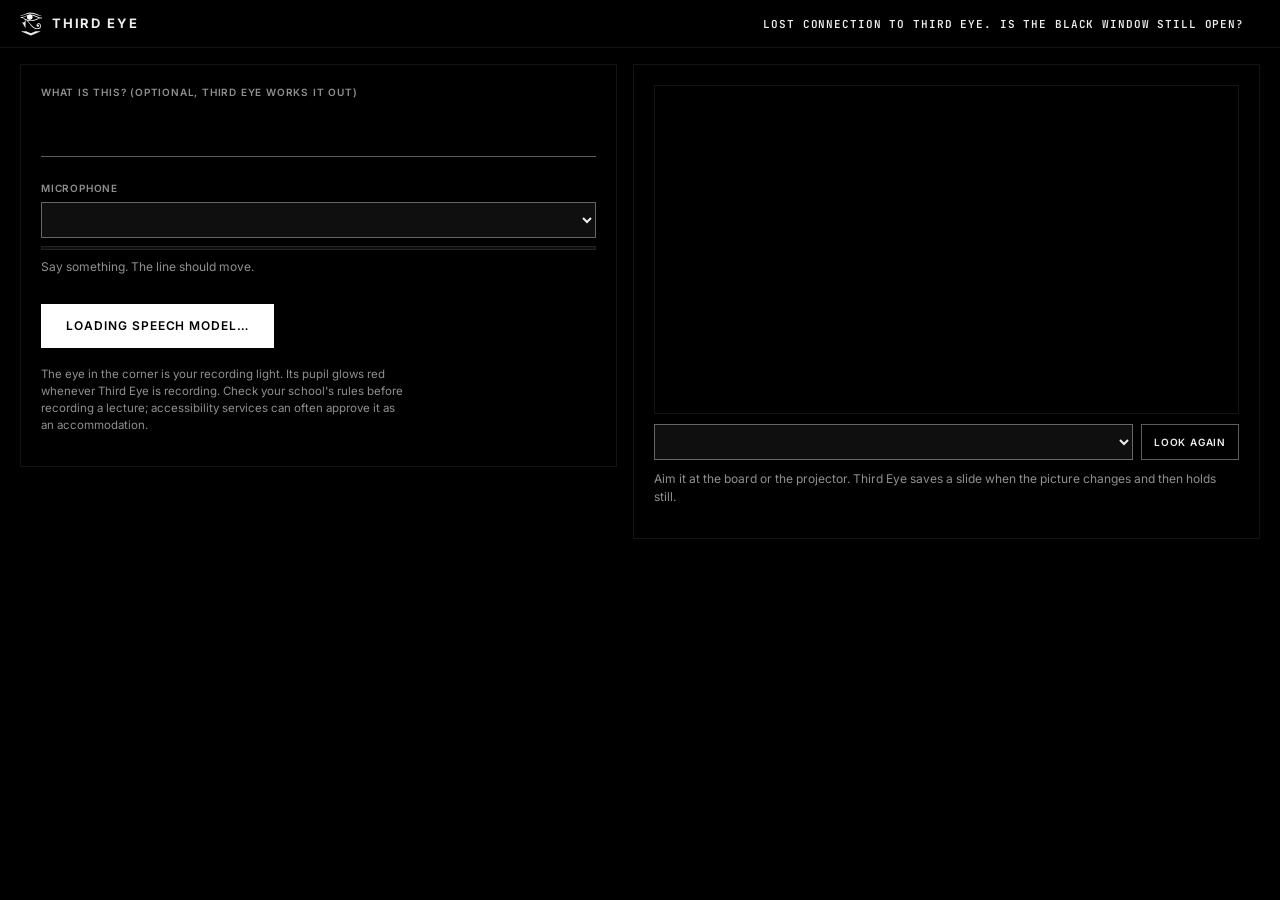
==== app/third_eye/web/dashboard.html @ e24f6d2a "Turn Third Eye into an always-on assistant Both apps now start listening on their own, work out the " ====
<!doctype html>
<html lang="en">
<head>
<meta charset="utf-8">
<meta name="viewport" content="width=device-width, initial-scale=1">
<title>Third Eye</title>
<link rel="icon" href="data:image/svg+xml,%3Csvg%20xmlns%3D%22http%3A//www.w3.org/2000/svg%22%20viewBox%3D%2280%2020%20478%20504%22%3E%3Cpath%20fill%3D%22%23ece5da%22%20fill-rule%3D%22evenodd%22%20d%3D%22M109%20430.8%20L109%20432.8%20L314.5%20519.2%20L317.5%20519.2%20L522.2%20433.0%20L522.2%20431.0%20L420.2%20431.0%20L317.2%20474.2%20L314.8%20474.2%20L212.2%20431.0Z%20M91%20123.0%20L90.8%20125.8%20L92.2%20135.8%20L93.2%20136.2%20L107.8%20137.2%20L117.5%20139.2%20L133.2%20144.0%20L154.2%20152.2%20L166.5%20158.8%20L174.8%20165.2%20L180%20172.2%20L183.2%20178.2%20L186%20185.5%20L187.2%20192.0%20L187.2%20203.5%20L185.8%20210.5%20L182.8%20217.8%20L179%20223.2%20L174.5%20228.2%20L169.5%20232.0%20L164.5%20234.5%20L153.8%20237.8%20L138.8%20237.8%20L123.2%20233.8%20L121.2%20233.8%20L121.2%20236.0%20L137.5%20257.5%20L157.2%20288.8%20L173.5%20317.2%20L188.8%20347.8%20L195.8%20363.8%20L198%20363.5%20L200.8%20297.5%20L201.2%20236.0%20L200%20184.5%20L201.5%20183.0%20L204%20183.8%20L208.2%20186.8%20L228%20203.0%20L247.5%20222.0%20L267.2%20244.2%20L287%20268.8%20L303%20290.0%20L305.5%20292.5%20L311.5%20301.2%20L330%20322.8%20L350.5%20342.2%20L366.5%20354.2%20L378.2%20361.5%20L402%20372.8%20L423.8%20379.5%20L447%20382.8%20L458.5%20383.2%20L475.5%20382.8%20L490.8%20380.2%20L497.8%20377.8%20L504.5%20374.2%20L508.2%20371.8%20L518.5%20362.2%20L525%20352.8%20L529.8%20341.5%20L534%20325.8%20L534.2%20312.8%20L533%20299.2%20L529.2%20286.2%20L525.8%20278.0%20L523.2%20274.5%20L517.2%20268.2%20L509.2%20262.2%20L499.8%20258.0%20L489%20256.2%20L478%20256.5%20L471.8%20257.8%20L466.8%20259.8%20L461.5%20262.5%20L456%20266.5%20L446.5%20276.8%20L441.2%20286.8%20L439%20296.2%20L439%20302.0%20L441%20310.2%20L443.2%20315.0%20L448%20321.5%20L454%20327.0%20L462%20331.8%20L468.8%20333.5%20L475.5%20333.0%20L480%20331.2%20L485.5%20327.2%20L488%20324.5%20L490.5%20320.2%20L493.2%20309.8%20L493.2%20303.5%20L491.8%20297.8%20L490.2%20294.5%20L488.5%20292.5%20L485%20290.0%20L479.2%20287.8%20L470.5%20287.2%20L459.2%20289.5%20L458.2%20288.5%20L458.5%20287.0%20L460.2%20284.5%20L465.8%20279.2%20L473%20275.0%20L477.5%20273.5%20L481%20273.0%20L490.2%20273.5%20L499%20277.2%20L502.5%20279.8%20L507.5%20284.8%20L511.8%20291.5%20L515.5%20303.0%20L516.5%20312.0%20L516.2%20320.8%20L514.8%20329.5%20L510.2%20339.8%20L506.8%20344.8%20L499.8%20351.8%20L490.8%20358.2%20L484%20361.5%20L475.8%20364.2%20L462.2%20366.2%20L451%20366.5%20L431.2%20363.2%20L418%20359.2%20L409%20355.8%20L389.2%20346.2%20L381.8%20341.8%20L362.8%20328.0%20L342.5%20309.0%20L325.5%20290.2%20L316.8%20279.5%20L308.2%20270.8%20L298%20258.2%20L294%20254.5%20L285.2%20243.8%20L244.5%20198.0%20L244%20196.2%20L245%20195.2%20L246.2%20195.2%20L261.8%20200.2%20L279.2%20203.8%20L306.2%20207.0%20L339.8%20206.8%20L358.8%20204.8%20L385.5%20200.5%20L403.5%20196.0%20L418%20191.5%20L447.8%20180.5%20L482.5%20163.5%20L502%20152.0%20L512.5%20148.5%20L520.2%20148.0%20L524.2%20148.2%20L529%20149.5%20L538.2%20154.0%20L543%20157.2%20L549.5%20163.0%20L551.5%20163.0%20L552.2%20133.0%20L551.5%20132.0%20L538%20131.0%20L509.2%20126.0%20L496%20122.8%20L457.8%20110.5%20L403.8%2088.5%20L376%2078.5%20L354.2%2072.8%20L338.5%2069.8%20L316%2067.8%20L293%2068.2%20L282%2069.5%20L265.2%2072.8%20L235.2%2081.5%20L171.2%20107.2%20L155.8%20112.8%20L148.2%20114.2%20L134.2%20118.2%20L112.8%20121.8%20L91.5%20122.5Z%20M491.5%20141.0%20L490%20142.8%20L482.2%20146.2%20L432.8%20166.0%20L427.2%20167.2%20L415.8%20171.5%20L396.8%20177.2%20L380.5%20181.5%20L362.8%20185.0%20L333.5%20188.2%20L304.8%20188.5%20L287.5%20187.0%20L269%20184.5%20L253%20180.8%20L232%20174.2%20L210.2%20166.2%20L182.8%20153.2%20L156.8%20139.2%20L146.5%20133.0%20L145.5%20131.8%20L145.5%20130.8%20L146.5%20129.8%20L153.2%20128.0%20L172.5%20121.2%20L232%2098.0%20L241.8%2094.8%20L243.5%2094.8%20L244.5%2095.5%20L244.5%2097.0%20L241%20102.2%20L237.8%20108.8%20L235.8%20115.2%20L235.2%20128.8%20L238.2%20140.5%20L240.8%20145.5%20L245.8%20152.2%20L252.8%20159.5%20L258%20163.2%20L269%20168.5%20L274%20170.2%20L288%20172.8%20L297%20172.8%20L307%20171.2%20L316.8%20168.2%20L323.5%20165.2%20L333%20158.8%20L337.8%20154.2%20L341.8%20149.2%20L347%20139.0%20L348.8%20133.2%20L349.8%20126.8%20L349%20115.2%20L346%20106.5%20L342.5%2099.8%20L340.2%2096.5%20L334.5%2090.5%20L334.5%2089.2%20L335.2%2088.5%20L337.5%2088.5%20L360.8%2093.5%20L379%2099.2%20L456%20129.0%20L490.2%20139.2Z%20M84.2%2084.5%20L88.2%2086.8%20L95.8%2089.2%20L102%2090.2%20L114.5%2090.5%20L127.2%2089.2%20L155.2%2082.0%20L182.5%2073.2%20L196%2068.0%20L221.8%2059.2%20L237.5%2055.0%20L264.8%2049.5%20L284.8%2047.2%20L294.8%2046.8%20L324.8%2047.2%20L343.2%2049.2%20L364%2052.8%20L392.2%2059.2%20L432.5%2073.5%20L460.2%2081.2%20L476%2084.8%20L490.2%2087.0%20L511.5%2087.8%20L521%2086.8%20L526%2085.8%20L536.5%2082.0%20L542%2079.0%20L542%2077.0%20L531.8%2077.5%20L514.8%2077.2%20L503.5%2076.0%20L492.2%2073.8%20L473.2%2068.0%20L433.5%2050.8%20L416.2%2044.2%20L393%2037.2%20L371.8%2032.0%20L346%2027.2%20L325.2%2025.0%20L295.8%2024.5%20L283%2025.0%20L264.8%2027.2%20L244.5%2031.8%20L233.2%2035.2%20L214.8%2042.5%20L176%2059.5%20L135.5%2074.0%20L124.5%2077.0%20L107.2%2080.2%20L84.2%2082.5Z%22/%3E%3Ccircle%20cx%3D%22292.0%22%20cy%3D%22120.9%22%20r%3D%2257.7%22%20fill%3D%22%23a58bff%22/%3E%3C/svg%3E">
<link rel="preconnect" href="https://fonts.googleapis.com">
<link rel="preconnect" href="https://fonts.gstatic.com" crossorigin>
<link href="https://fonts.googleapis.com/css2?family=Inter:wght@400;500;600;700&family=JetBrains+Mono:wght@400;500;600&display=swap" rel="stylesheet">
<style>
  /* Conquer style: pure-black ground, hairlines, sharp corners, caps labels, mono numbers, purple accent, one white primary action */
  :root{
    --bg:#000;--surface:#000;--surface-2:#050505;--surface-3:#0f0f0f;
    --hairline:rgba(255,255,255,.08);--rule:rgba(255,255,255,.08);--line-strong:rgba(255,255,255,.15);--border-ctl:rgba(255,255,255,.36);
    --text-hi:#fff;--text:rgba(255,255,255,.93);--text-2:rgba(255,255,255,.72);--muted:rgba(255,255,255,.56);--faint:rgba(255,255,255,.38);
    --accent:#a48ae4;--accent-fill:rgba(164,138,228,.18);--focus:#8b6fd6;
    --rec:#ff3355;--ask:#fdb42f;--warn:#ffc9a0;--danger:#ff3355;
    --ui:Inter,"Segoe UI",system-ui,sans-serif;--read:var(--ui);
    --mono:"JetBrains Mono",Consolas,"Courier New",monospace;
    --ink:var(--bg);--ink-2:var(--surface-3);--paper:var(--text);--pencil:var(--muted);
    --violet:var(--accent);--violet-deep:#fff;--marigold:var(--ask);--tomato:var(--danger);
  }
  *{box-sizing:border-box}
  html,body{margin:0;min-height:100%;background:var(--bg);color:var(--text);font:13px/1.5 var(--ui);-webkit-font-smoothing:antialiased}
  button,input,select{font:inherit;color:inherit}
  ::selection{background:var(--accent-fill)}
  :focus-visible{outline:2px solid var(--focus);outline-offset:2px}
  .hidden{display:none!important}
  a{color:var(--accent)}
  .fieldname,.handout h3,.nb-head h2,.ask-class,.saved-note,.state,.ai-note,.cam .onair,.btn{text-transform:uppercase;letter-spacing:.08em}

  header{display:flex;align-items:center;gap:16px;padding:0 20px;height:48px;background:var(--surface);border-bottom:1px solid var(--hairline)}
  .brand{display:flex;align-items:center;gap:10px;font-weight:700;font-size:13px;letter-spacing:.14em;text-transform:uppercase}
  .eye{width:22px;height:24px;flex:none}
  .eye .mark,.eye .pupil{fill:var(--text)}
  .eye.rec .pupil{fill:var(--rec)} .eye.ask .pupil{fill:var(--ask)} .eye.paused .pupil{fill:var(--faint)}
  .classname{color:var(--muted);font-weight:400;font-size:12px;border-left:1px solid var(--line-strong);padding-left:10px;text-transform:none;letter-spacing:0}
  .ctx{display:flex;align-items:center;gap:6px;font:500 10px var(--mono);color:var(--muted);border:1px solid var(--line-strong);padding:2px 8px;text-transform:none;letter-spacing:0}
  .ctx b{color:var(--accent);font-weight:600;text-transform:uppercase;letter-spacing:.08em}
  .think{width:6px;height:6px;background:var(--accent);animation:blink 1s steps(2) infinite}
  @keyframes blink{50%{opacity:.2}}
  .spacer{flex:1}
  .state{font:500 11px var(--mono);color:var(--muted);font-variant-numeric:tabular-nums}
  .state b{color:var(--text);font-weight:600}
  .state.rec b{color:var(--rec)} .state.ask b{color:var(--ask)}
  .ai-note{font-size:10px;color:var(--muted)}

  main{padding:16px 20px 32px;max-width:1500px;margin:0 auto}

  .btn{border:1px solid var(--border-ctl);border-radius:0;padding:9px 16px;font-weight:600;font-size:11px;cursor:pointer;
    background:transparent;color:var(--text);transition:background .12s,border-color .12s}
  .btn:hover{background:rgba(255,255,255,.06);border-color:#fff}
  .btn:active{background:rgba(255,255,255,.1)}
  .btn:disabled{opacity:.4;cursor:not-allowed;background:transparent;border-color:var(--border-ctl)}
  .btn.violet{background:#fff;color:#000;border-color:#fff}
  .btn.violet:hover{background:#e4e4e7;border-color:#e4e4e7}
  .btn.marigold{border-color:var(--ask);color:var(--ask)} .btn.marigold:hover{background:rgba(253,180,47,.12)}
  .btn.tomato{border-color:var(--danger);color:var(--danger)} .btn.tomato:hover{background:rgba(255,51,85,.14)}
  .btn.small{padding:6px 12px;font-size:10px}
  select,input[type=text]{background:var(--surface-3);border:1px solid var(--border-ctl);border-radius:0;padding:8px 10px;width:100%;outline:none}
  select:focus,input[type=text]:focus{border-color:var(--accent)}
  select option{background:var(--surface-3)}
  .fieldname{display:block;font-size:10px;font-weight:600;color:var(--muted);margin:0 0 6px}
  .meter{height:4px;background:var(--surface-3);border:1px solid var(--hairline)}
  .meter>div{height:100%;width:0;background:linear-gradient(90deg,#3b1f6e,#7b4bc0,#a48ae4,#e2d6ff);transition:width .1s linear}
  .note{font-size:12px;color:var(--muted)}
  .warn{font-size:12px;color:var(--warn)}

  .cam{position:relative;background:#000;border:1px solid var(--hairline);overflow:hidden;aspect-ratio:16/9}
  .cam img{width:100%;height:100%;object-fit:cover;display:block}
  .cam .placeholder{position:absolute;inset:0;display:grid;place-items:center;text-align:center;color:var(--muted);padding:24px;font-size:12px}
  .cam .onair{position:absolute;left:8px;top:8px;display:flex;align-items:center;gap:6px;font:600 10px var(--mono);color:#fff;background:rgba(0,0,0,.7);padding:3px 8px;border:1px solid var(--hairline)}
  .cam .onair i{width:8px;height:8px;background:var(--rec)}
  .cam .onair.paused i{background:var(--faint)} .cam .onair.ask i{background:var(--ask)}

  #setup{display:grid;grid-template-columns:minmax(0,1fr) minmax(0,1.05fr);gap:16px;align-items:start}
  #setup>div{background:var(--surface);border:1px solid var(--hairline);padding:20px}
  .ask-class{font-size:10px;font-weight:600;color:var(--muted);margin:0 0 8px}
  #courseInput{font:600 28px/1.2 var(--ui);letter-spacing:-.02em;background:none;border:0;border-bottom:1px solid var(--border-ctl);padding:4px 0 10px}
  #courseInput:focus{border-bottom-color:var(--accent)}
  .setup-block{margin-top:24px}
  .mic-row{display:grid;grid-template-columns:1fr;gap:8px}
  #startBtn{margin-top:28px;padding:12px 24px;font-size:12px}
  .fine{margin-top:18px;max-width:52ch;font-size:11.5px;color:var(--muted)}
  .cam-controls{display:flex;gap:8px;margin-top:10px}
  .cam-controls select{flex:1}

  #live{display:grid;grid-template-columns:360px minmax(0,1fr);gap:16px;align-items:start}
  .rail{position:sticky;top:16px;background:var(--surface);border:1px solid var(--hairline);padding:12px}
  .cam-caption{display:flex;justify-content:space-between;margin-top:8px;font:11px var(--mono);color:var(--muted)}
  .cam-caption select{width:auto;padding:2px 6px;font-size:11px;background:none;border-color:transparent;color:var(--muted);text-align:right}
  .mic-line{display:flex;align-items:center;gap:10px;margin-top:16px;font:600 10px var(--ui);text-transform:uppercase;letter-spacing:.08em;color:var(--muted)}
  .mic-line .meter{flex:1}
  .actions{display:grid;grid-template-columns:1fr 1fr;gap:8px;margin-top:16px}
  #askBtn{grid-column:1/-1;padding:12px}
  .statusline{margin-top:12px;font:11px var(--mono);color:var(--ask);min-height:18px}
  .tasks{margin-top:12px;border-top:1px solid var(--hairline);padding-top:12px}
  .tasks .todo{font-size:12.5px;margin-bottom:8px}
  .tasks .todo small{display:inline;margin-left:6px}
  .tasks .kind{font:600 9px var(--mono);text-transform:uppercase;letter-spacing:.08em;color:var(--accent);border:1px solid var(--accent-fill);padding:0 4px;margin-left:6px}

  .notebook{display:flex;flex-direction:column;height:calc(100vh - 100px);min-height:460px;background:var(--surface);border:1px solid var(--hairline)}
  .nb-head{display:flex;gap:16px;padding:0 14px;height:36px;align-items:center;background:var(--surface-2);border-bottom:1px solid var(--hairline)}
  .nb-head h2{margin:0;font-weight:600;font-size:11px;color:var(--text)}
  #countNote{font:11px var(--mono);color:var(--muted);margin-left:auto}
  #feed{flex:1;overflow:auto;padding:8px 14px 16px;scrollbar-width:thin;scrollbar-color:rgba(255,255,255,.12) transparent}
  .entry{display:grid;grid-template-columns:56px minmax(0,78ch);gap:14px;padding:5px 0;border-bottom:1px solid var(--rule)}
  .when{font:11px var(--mono);color:var(--muted);text-align:right;padding-top:3px;font-variant-numeric:tabular-nums}
  .said{font-size:14px;line-height:1.6;color:var(--text)}
  .slide-entry{margin:6px 0}
  .slide-entry figure{margin:0;display:flex;gap:14px;align-items:flex-start;border-left:2px solid var(--accent);padding-left:12px}
  .slide-entry img{width:200px;border:1px solid var(--hairline);cursor:zoom-in;flex:none}
  .slide-entry figcaption{font-size:12px;color:var(--text-2);white-space:pre-wrap}
  .qa-entry{margin:6px 0}
  .qa-block{border-left:2px solid var(--ask);padding-left:12px}
  .qa-block .q{font-size:12px;color:var(--muted)}
  .qa-block .a{font-size:14px;line-height:1.55;margin-top:4px}
  .qa-block.insight{border-left-color:var(--accent)}
  .qa-block.insight .q b{color:var(--accent);font-weight:600}
  .task-line{font-size:13px;color:var(--accent);padding-top:2px}
  .task-line small{font:11px var(--mono);color:var(--muted);margin-left:10px}
  .ctx-entry .when{visibility:hidden}
  .ctx-line{display:flex;align-items:center;gap:10px;font:500 10px var(--mono);color:var(--muted);text-transform:uppercase;letter-spacing:.08em}
  .ctx-line::after{content:"";flex:1;border-top:1px solid var(--line-strong)}
  .ctx-line span{text-transform:none;letter-spacing:0}
  .restart{display:flex;align-items:center;gap:10px;margin:10px 0 0;font:11px var(--mono);color:var(--muted)}
  .empty{color:var(--muted);font-size:13px;margin:24px 0 0 70px;max-width:44ch}
  .askline{display:flex;gap:8px;align-items:center;padding:10px 14px;border-top:1px solid var(--hairline);background:var(--surface-2)}

  #finishing{min-height:55vh;display:grid;place-items:center;text-align:center}
  #finishing h2{font-weight:600;font-size:14px;text-transform:uppercase;letter-spacing:.1em;margin:16px 0 6px}
  .bigeye{width:64px;height:68px}
  .bigeye .pupil{fill:var(--accent)}

  #done{max-width:1200px}
  .handout-top{display:flex;gap:20px;align-items:flex-start;padding:16px 20px;background:var(--surface);border:1px solid var(--hairline)}
  .saved-note{font:11px var(--mono);color:var(--muted);margin:0 0 8px}
  #sheetTitle{font-weight:700;font-size:28px;line-height:1.15;letter-spacing:-.02em;margin:0 0 10px;text-wrap:balance}
  #sheetTldr{font-size:14px;line-height:1.6;color:var(--text-2);max-width:72ch;margin:0}
  #sheetNote{margin-top:10px}
  .handout{display:grid;grid-template-columns:minmax(0,1.15fr) minmax(0,1fr);gap:16px;padding-top:16px}
  .handout section{margin-bottom:16px;background:var(--surface);border:1px solid var(--hairline)}
  .handout h3{font-size:11px;font-weight:600;margin:0;padding:0 14px;height:34px;display:flex;align-items:center;background:var(--surface-2);border-bottom:1px solid var(--hairline)}
  .handout section>*:not(h3){margin-left:14px;margin-right:14px}
  .handout section>:last-child{margin-bottom:14px}
  .handout section>h3+*{margin-top:12px}
  .handout ul,.handout ol{padding-left:22px;font-size:13.5px;line-height:1.6}
  .handout li{margin:0 0 6px}
  .handout li::marker{color:var(--accent);font-family:var(--mono)}
  dl.terms{font-size:13px;line-height:1.55}
  dl.terms dt{font-weight:600;color:var(--accent);margin-top:10px}
  dl.terms dt:first-child{margin-top:0}
  dl.terms dd{margin:2px 0 0;color:var(--text-2)}
  .todo{display:flex;gap:10px;align-items:flex-start;margin:0 0 10px;font-size:13.5px;cursor:pointer}
  .todo input{margin-top:4px;width:14px;height:14px;accent-color:var(--accent);flex:none}
  .todo small{display:block;font:11px var(--mono);color:var(--muted)}
  .todo input:checked + span{text-decoration:line-through;color:var(--muted)}
  .reviews{font:12px/1.8 var(--mono)}
  .files{display:flex;flex-wrap:wrap;gap:8px;margin-bottom:8px}
  .files a{text-decoration:none;color:inherit}
  #doneQA .qa-block{margin-top:12px}

  #lightbox{position:fixed;inset:0;background:rgba(0,0,0,.94);display:grid;place-items:center;z-index:20;cursor:zoom-out}
  #lightbox img{max-width:92vw;max-height:88vh;border:1px solid var(--hairline)}

  @media (max-width:1000px){
    #setup,#live,.handout{grid-template-columns:1fr}
    .rail{position:static} .notebook{height:70vh}
    header{flex-wrap:wrap;height:auto;padding:10px 14px} main{padding:12px 14px}
    #courseInput{font-size:24px} #sheetTitle{font-size:24px}
  }
</style>
</head>
<body>
<header>
  <div class="brand">
    <svg class="eye" id="eye" viewBox="80 20 478 504" role="img" aria-label="Third Eye recording light">
      <path class="mark" fill-rule="evenodd" d="M109 430.8 L109 432.8 L314.5 519.2 L317.5 519.2 L522.2 433.0 L522.2 431.0 L420.2 431.0 L317.2 474.2 L314.8 474.2 L212.2 431.0Z M91 123.0 L90.8 125.8 L92.2 135.8 L93.2 136.2 L107.8 137.2 L117.5 139.2 L133.2 144.0 L154.2 152.2 L166.5 158.8 L174.8 165.2 L180 172.2 L183.2 178.2 L186 185.5 L187.2 192.0 L187.2 203.5 L185.8 210.5 L182.8 217.8 L179 223.2 L174.5 228.2 L169.5 232.0 L164.5 234.5 L153.8 237.8 L138.8 237.8 L123.2 233.8 L121.2 233.8 L121.2 236.0 L137.5 257.5 L157.2 288.8 L173.5 317.2 L188.8 347.8 L195.8 363.8 L198 363.5 L200.8 297.5 L201.2 236.0 L200 184.5 L201.5 183.0 L204 183.8 L208.2 186.8 L228 203.0 L247.5 222.0 L267.2 244.2 L287 268.8 L303 290.0 L305.5 292.5 L311.5 301.2 L330 322.8 L350.5 342.2 L366.5 354.2 L378.2 361.5 L402 372.8 L423.8 379.5 L447 382.8 L458.5 383.2 L475.5 382.8 L490.8 380.2 L497.8 377.8 L504.5 374.2 L508.2 371.8 L518.5 362.2 L525 352.8 L529.8 341.5 L534 325.8 L534.2 312.8 L533 299.2 L529.2 286.2 L525.8 278.0 L523.2 274.5 L517.2 268.2 L509.2 262.2 L499.8 258.0 L489 256.2 L478 256.5 L471.8 257.8 L466.8 259.8 L461.5 262.5 L456 266.5 L446.5 276.8 L441.2 286.8 L439 296.2 L439 302.0 L441 310.2 L443.2 315.0 L448 321.5 L454 327.0 L462 331.8 L468.8 333.5 L475.5 333.0 L480 331.2 L485.5 327.2 L488 324.5 L490.5 320.2 L493.2 309.8 L493.2 303.5 L491.8 297.8 L490.2 294.5 L488.5 292.5 L485 290.0 L479.2 287.8 L470.5 287.2 L459.2 289.5 L458.2 288.5 L458.5 287.0 L460.2 284.5 L465.8 279.2 L473 275.0 L477.5 273.5 L481 273.0 L490.2 273.5 L499 277.2 L502.5 279.8 L507.5 284.8 L511.8 291.5 L515.5 303.0 L516.5 312.0 L516.2 320.8 L514.8 329.5 L510.2 339.8 L506.8 344.8 L499.8 351.8 L490.8 358.2 L484 361.5 L475.8 364.2 L462.2 366.2 L451 366.5 L431.2 363.2 L418 359.2 L409 355.8 L389.2 346.2 L381.8 341.8 L362.8 328.0 L342.5 309.0 L325.5 290.2 L316.8 279.5 L308.2 270.8 L298 258.2 L294 254.5 L285.2 243.8 L244.5 198.0 L244 196.2 L245 195.2 L246.2 195.2 L261.8 200.2 L279.2 203.8 L306.2 207.0 L339.8 206.8 L358.8 204.8 L385.5 200.5 L403.5 196.0 L418 191.5 L447.8 180.5 L482.5 163.5 L502 152.0 L512.5 148.5 L520.2 148.0 L524.2 148.2 L529 149.5 L538.2 154.0 L543 157.2 L549.5 163.0 L551.5 163.0 L552.2 133.0 L551.5 132.0 L538 131.0 L509.2 126.0 L496 122.8 L457.8 110.5 L403.8 88.5 L376 78.5 L354.2 72.8 L338.5 69.8 L316 67.8 L293 68.2 L282 69.5 L265.2 72.8 L235.2 81.5 L171.2 107.2 L155.8 112.8 L148.2 114.2 L134.2 118.2 L112.8 121.8 L91.5 122.5Z M491.5 141.0 L490 142.8 L482.2 146.2 L432.8 166.0 L427.2 167.2 L415.8 171.5 L396.8 177.2 L380.5 181.5 L362.8 185.0 L333.5 188.2 L304.8 188.5 L287.5 187.0 L269 184.5 L253 180.8 L232 174.2 L210.2 166.2 L182.8 153.2 L156.8 139.2 L146.5 133.0 L145.5 131.8 L145.5 130.8 L146.5 129.8 L153.2 128.0 L172.5 121.2 L232 98.0 L241.8 94.8 L243.5 94.8 L244.5 95.5 L244.5 97.0 L241 102.2 L237.8 108.8 L235.8 115.2 L235.2 128.8 L238.2 140.5 L240.8 145.5 L245.8 152.2 L252.8 159.5 L258 163.2 L269 168.5 L274 170.2 L288 172.8 L297 172.8 L307 171.2 L316.8 168.2 L323.5 165.2 L333 158.8 L337.8 154.2 L341.8 149.2 L347 139.0 L348.8 133.2 L349.8 126.8 L349 115.2 L346 106.5 L342.5 99.8 L340.2 96.5 L334.5 90.5 L334.5 89.2 L335.2 88.5 L337.5 88.5 L360.8 93.5 L379 99.2 L456 129.0 L490.2 139.2Z M84.2 84.5 L88.2 86.8 L95.8 89.2 L102 90.2 L114.5 90.5 L127.2 89.2 L155.2 82.0 L182.5 73.2 L196 68.0 L221.8 59.2 L237.5 55.0 L264.8 49.5 L284.8 47.2 L294.8 46.8 L324.8 47.2 L343.2 49.2 L364 52.8 L392.2 59.2 L432.5 73.5 L460.2 81.2 L476 84.8 L490.2 87.0 L511.5 87.8 L521 86.8 L526 85.8 L536.5 82.0 L542 79.0 L542 77.0 L531.8 77.5 L514.8 77.2 L503.5 76.0 L492.2 73.8 L473.2 68.0 L433.5 50.8 L416.2 44.2 L393 37.2 L371.8 32.0 L346 27.2 L325.2 25.0 L295.8 24.5 L283 25.0 L264.8 27.2 L244.5 31.8 L233.2 35.2 L214.8 42.5 L176 59.5 L135.5 74.0 L124.5 77.0 L107.2 80.2 L84.2 82.5Z"/>
      <circle class="pupil" cx="292.0" cy="120.9" r="57.7"/>
    </svg>
    Third Eye
    <span class="classname" id="hdrCourse"></span>
    <span class="ctx hidden" id="hdrCtx"><b id="ctxName"></b><span id="ctxTopic"></span><i class="think hidden" id="thinkDot" title="Thinking"></i></span>
  </div>
  <div class="spacer"></div>
  <div class="state" id="state"><b id="stateWord">Not recording</b> <span id="timer"></span></div>
  <div class="ai-note" id="aiNote"></div>
</header>

<main>
  <!-- ============ SETUP ============ -->
  <section id="setup">
    <div>
      <p class="ask-class">What is this? (optional, Third Eye works it out)</p>
      <input type="text" id="courseInput" maxlength="60" aria-label="Session name" autocomplete="off">

      <div class="setup-block">
        <label class="fieldname" for="micSelect">Microphone</label>
        <div class="mic-row">
          <select id="micSelect"></select>
          <div class="meter"><div id="micMeterSetup"></div></div>
        </div>
        <p class="note" id="micHint" style="margin:8px 0 0">Say something. The line should move.</p>
        <p class="warn hidden" id="micErr"></p>
      </div>

      <button class="btn violet" id="startBtn">Loading speech model…</button>
      <p class="fine">The eye in the corner is your recording light. Its pupil glows red
        whenever Third Eye is recording. Check your school's rules before recording a lecture;
        accessibility services can often approve it as an accommodation.</p>
    </div>

    <div>
      <div class="cam" id="camSlotSetup"></div>
      <div class="cam-controls">
        <select id="camSelectSetup" aria-label="Camera"></select>
        <button class="btn small quiet" id="rescanBtn">Look again</button>
      </div>
      <p class="note" style="margin-top:10px">Aim it at the board or the projector. Third Eye saves a slide
        when the picture changes and then holds still.</p>
    </div>
  </section>

  <!-- ============ LIVE ============ -->
  <section id="live" class="hidden">
    <div class="rail">
      <div class="cam" id="camSlotLive"></div>
      <div class="cam-caption">
        <span id="slideNote">No slides yet</span>
        <select id="camSelectLive" aria-label="Camera"></select>
      </div>
      <div class="mic-line"><span>Mic</span><div class="meter"><div id="micMeterLive"></div></div></div>
      <div class="actions">
        <button class="btn marigold" id="askBtn">Talk to Third Eye</button>
        <button class="btn quiet" id="pauseBtn">Pause</button>
        <button class="btn tomato" id="endBtn">End session</button>
      </div>
      <div class="statusline" id="status"></div>
      <div class="tasks">
        <span class="fieldname">Tasks</span>
        <div id="taskList"></div>
      </div>
    </div>

    <div class="notebook">
      <div class="nb-head"><h2 id="nbTitle">Notes</h2><span id="countNote"></span></div>
      <div id="feed"></div>
      <div class="askline">
        <input type="text" id="askInput" aria-label="Type a question for Third Eye">
        <button class="btn small violet" id="askSend">Ask</button>
      </div>
    </div>
  </section>

  <!-- ============ FINISHING ============ -->
  <section id="finishing" class="hidden">
    <div>
      <svg class="eye bigeye" viewBox="80 20 478 504" aria-hidden="true">
        <path class="mark" fill-rule="evenodd" d="M109 430.8 L109 432.8 L314.5 519.2 L317.5 519.2 L522.2 433.0 L522.2 431.0 L420.2 431.0 L317.2 474.2 L314.8 474.2 L212.2 431.0Z M91 123.0 L90.8 125.8 L92.2 135.8 L93.2 136.2 L107.8 137.2 L117.5 139.2 L133.2 144.0 L154.2 152.2 L166.5 158.8 L174.8 165.2 L180 172.2 L183.2 178.2 L186 185.5 L187.2 192.0 L187.2 203.5 L185.8 210.5 L182.8 217.8 L179 223.2 L174.5 228.2 L169.5 232.0 L164.5 234.5 L153.8 237.8 L138.8 237.8 L123.2 233.8 L121.2 233.8 L121.2 236.0 L137.5 257.5 L157.2 288.8 L173.5 317.2 L188.8 347.8 L195.8 363.8 L198 363.5 L200.8 297.5 L201.2 236.0 L200 184.5 L201.5 183.0 L204 183.8 L208.2 186.8 L228 203.0 L247.5 222.0 L267.2 244.2 L287 268.8 L303 290.0 L305.5 292.5 L311.5 301.2 L330 322.8 L350.5 342.2 L366.5 354.2 L378.2 361.5 L402 372.8 L423.8 379.5 L447 382.8 L458.5 383.2 L475.5 382.8 L490.8 380.2 L497.8 377.8 L504.5 374.2 L508.2 371.8 L518.5 362.2 L525 352.8 L529.8 341.5 L534 325.8 L534.2 312.8 L533 299.2 L529.2 286.2 L525.8 278.0 L523.2 274.5 L517.2 268.2 L509.2 262.2 L499.8 258.0 L489 256.2 L478 256.5 L471.8 257.8 L466.8 259.8 L461.5 262.5 L456 266.5 L446.5 276.8 L441.2 286.8 L439 296.2 L439 302.0 L441 310.2 L443.2 315.0 L448 321.5 L454 327.0 L462 331.8 L468.8 333.5 L475.5 333.0 L480 331.2 L485.5 327.2 L488 324.5 L490.5 320.2 L493.2 309.8 L493.2 303.5 L491.8 297.8 L490.2 294.5 L488.5 292.5 L485 290.0 L479.2 287.8 L470.5 287.2 L459.2 289.5 L458.2 288.5 L458.5 287.0 L460.2 284.5 L465.8 279.2 L473 275.0 L477.5 273.5 L481 273.0 L490.2 273.5 L499 277.2 L502.5 279.8 L507.5 284.8 L511.8 291.5 L515.5 303.0 L516.5 312.0 L516.2 320.8 L514.8 329.5 L510.2 339.8 L506.8 344.8 L499.8 351.8 L490.8 358.2 L484 361.5 L475.8 364.2 L462.2 366.2 L451 366.5 L431.2 363.2 L418 359.2 L409 355.8 L389.2 346.2 L381.8 341.8 L362.8 328.0 L342.5 309.0 L325.5 290.2 L316.8 279.5 L308.2 270.8 L298 258.2 L294 254.5 L285.2 243.8 L244.5 198.0 L244 196.2 L245 195.2 L246.2 195.2 L261.8 200.2 L279.2 203.8 L306.2 207.0 L339.8 206.8 L358.8 204.8 L385.5 200.5 L403.5 196.0 L418 191.5 L447.8 180.5 L482.5 163.5 L502 152.0 L512.5 148.5 L520.2 148.0 L524.2 148.2 L529 149.5 L538.2 154.0 L543 157.2 L549.5 163.0 L551.5 163.0 L552.2 133.0 L551.5 132.0 L538 131.0 L509.2 126.0 L496 122.8 L457.8 110.5 L403.8 88.5 L376 78.5 L354.2 72.8 L338.5 69.8 L316 67.8 L293 68.2 L282 69.5 L265.2 72.8 L235.2 81.5 L171.2 107.2 L155.8 112.8 L148.2 114.2 L134.2 118.2 L112.8 121.8 L91.5 122.5Z M491.5 141.0 L490 142.8 L482.2 146.2 L432.8 166.0 L427.2 167.2 L415.8 171.5 L396.8 177.2 L380.5 181.5 L362.8 185.0 L333.5 188.2 L304.8 188.5 L287.5 187.0 L269 184.5 L253 180.8 L232 174.2 L210.2 166.2 L182.8 153.2 L156.8 139.2 L146.5 133.0 L145.5 131.8 L145.5 130.8 L146.5 129.8 L153.2 128.0 L172.5 121.2 L232 98.0 L241.8 94.8 L243.5 94.8 L244.5 95.5 L244.5 97.0 L241 102.2 L237.8 108.8 L235.8 115.2 L235.2 128.8 L238.2 140.5 L240.8 145.5 L245.8 152.2 L252.8 159.5 L258 163.2 L269 168.5 L274 170.2 L288 172.8 L297 172.8 L307 171.2 L316.8 168.2 L323.5 165.2 L333 158.8 L337.8 154.2 L341.8 149.2 L347 139.0 L348.8 133.2 L349.8 126.8 L349 115.2 L346 106.5 L342.5 99.8 L340.2 96.5 L334.5 90.5 L334.5 89.2 L335.2 88.5 L337.5 88.5 L360.8 93.5 L379 99.2 L456 129.0 L490.2 139.2Z M84.2 84.5 L88.2 86.8 L95.8 89.2 L102 90.2 L114.5 90.5 L127.2 89.2 L155.2 82.0 L182.5 73.2 L196 68.0 L221.8 59.2 L237.5 55.0 L264.8 49.5 L284.8 47.2 L294.8 46.8 L324.8 47.2 L343.2 49.2 L364 52.8 L392.2 59.2 L432.5 73.5 L460.2 81.2 L476 84.8 L490.2 87.0 L511.5 87.8 L521 86.8 L526 85.8 L536.5 82.0 L542 79.0 L542 77.0 L531.8 77.5 L514.8 77.2 L503.5 76.0 L492.2 73.8 L473.2 68.0 L433.5 50.8 L416.2 44.2 L393 37.2 L371.8 32.0 L346 27.2 L325.2 25.0 L295.8 24.5 L283 25.0 L264.8 27.2 L244.5 31.8 L233.2 35.2 L214.8 42.5 L176 59.5 L135.5 74.0 L124.5 77.0 L107.2 80.2 L84.2 82.5Z"/>
        <circle class="pupil" cx="292.0" cy="120.9" r="57.7"/>
      </svg>
      <h2>Writing your summary</h2>
      <p class="note">Finishing the transcript and pulling out the key points, terms and tasks.</p>
    </div>
  </section>

  <!-- ============ DONE ============ -->
  <section id="done" class="hidden">
    <div class="handout-top">
      <div style="flex:1">
        <p class="saved-note" id="savedNote">Saved</p>
        <h1 id="sheetTitle"></h1>
        <p id="sheetTldr"></p>
        <p class="warn hidden" id="sheetNote"></p>
        <p class="restart hidden" id="restartLine"><span id="restartText"></span><button class="btn small quiet" id="holdBtn">Stay on this page</button></p>
      </div>
      <div style="display:flex;gap:10px">
        <button class="btn violet" id="newBtn">New session</button>
        <button class="btn quiet" id="quitBtn">Quit</button>
      </div>
    </div>

    <div class="handout">
      <div>
        <section><h3>Key points</h3><ul id="sheetPoints"></ul></section>
        <section><h3>Test yourself</h3><ol id="sheetQs"></ol>
          <p class="note" style="margin-top:10px">Answer out loud before you look at your notes.</p></section>
        <section id="confusingCard" class="hidden"><h3>Follow up on</h3><ul id="sheetConfusing"></ul></section>
      </div>
      <div>
        <section><h3>Key terms</h3><dl class="terms" id="sheetTerms"></dl></section>
        <section><h3>Tasks and deadlines</h3><div id="sheetTodos"></div></section>
        <section><h3>Review again on</h3><div class="reviews" id="sheetReviews"></div></section>
        <section><h3>Files</h3><div class="files" id="downloads"></div><p class="note" id="folderHint"></p></section>
        <section><h3>Ask about this session</h3>
          <div class="askline" style="border:0;padding:0;background:none"><input type="text" id="askInputDone" aria-label="Ask about this session"
            style="border-bottom:1px solid var(--border-ctl)"><button class="btn small violet" id="askSendDone">Ask</button></div>
          <div id="doneQA"></div></section>
      </div>
    </div>
  </section>
</main>

<div id="lightbox" class="hidden"><img id="lightImg" alt=""></div>

<script>
const $ = id => document.getElementById(id);
let S = {}, version = -1, entries = [], lastCamKey = null, lastLists = {}, courseTouched = false, sheetShown = false;

async function post(path, body = {}) {
  try { await fetch(path, {method: 'POST', headers: {'Content-Type': 'application/json'}, body: JSON.stringify(body)}); }
  catch (e) {}
  poll();
}
const el = (tag, cls, text) => { const e = document.createElement(tag); if (cls) e.className = cls; if (text != null) e.textContent = text; return e; };
function clock(s) {   // 0:07, 12:31, 1:02:09
  s = Math.floor(s); const h = s / 3600 | 0, m = (s % 3600) / 60 | 0, sec = String(s % 60).padStart(2, '0');
  return h ? `${h}:${String(m).padStart(2, '0')}:${sec}` : `${m}:${sec}`;
}
const toSeconds = hms => hms.split(':').reduce((a, b) => a * 60 + Number(b), 0);
const plural = (n, word) => `${n} ${word}${n === 1 ? '' : 's'}`;

/* ---------- one camera picture, moved between the setup and live screens ---------- */
const camBox = el('div'); camBox.style.cssText = 'position:absolute;inset:0';
const camImg = el('img'); camImg.alt = 'Camera view';
const camPh = el('div', 'placeholder');
const onAir = el('div', 'onair'); onAir.append(el('i'), el('span'));
camBox.append(camImg, camPh, onAir);
camImg.onerror = () => setTimeout(() => { lastCamKey = null; }, 1000);
function placeCamera(slotId) { const slot = $(slotId); if (camBox.parentNode !== slot) slot.appendChild(camBox); }

function updateCamera() {
  const c = S.camera, showing = c.index !== null && c.ok, key = c.index + ':' + c.ok;
  if (key !== lastCamKey) {
    lastCamKey = key;
    if (showing) { camImg.src = '/video?' + Date.now(); camImg.classList.remove('hidden'); }
    else { camImg.removeAttribute('src'); camImg.classList.add('hidden'); }
  }
  camPh.classList.toggle('hidden', showing);
  camPh.innerHTML = c.index === null ? 'Camera is off'
    : c.scanning ? 'Opening the camera…'
    : `Camera ${c.index} isn't sending a picture.<br>Pick another camera, or close Zoom, Teams or the Camera app if they're open.`;
  const live = S.phase === 'recording';
  onAir.className = 'onair ' + (live ? ({ASK: 'ask', PAUSED: 'paused'}[S.mode] || '') : 'hidden');
  onAir.querySelector('span').textContent = {REC: 'Recording', ASK: 'Listening to you', PAUSED: 'Paused'}[S.mode] || '';
}

function fillSelect(sel, items, current) {
  const sig = JSON.stringify(items) + current;
  if (lastLists[sel.id] === sig) return;
  lastLists[sel.id] = sig;
  sel.innerHTML = '';
  for (const [value, label] of items) {
    const o = el('option', null, label); o.value = value;
    if (String(value) === String(current)) o.selected = true;
    sel.appendChild(o);
  }
}
function cameraOptions() {
  const c = S.camera, opts = [];
  const list = [...new Set([...(c.list || []), ...(c.index !== null ? [c.index] : [])])].sort();
  for (const i of list) opts.push([i, i === 0 ? 'Camera 0 (probably built in)' : `Camera ${i} (USB or phone)`]);
  if (c.scanning) opts.push(['scan', 'Looking for cameras…']);
  opts.push(['off', 'No camera']);
  return opts;
}

/* ---------- the notebook ---------- */
function renderFeed() {
  const feed = $('feed');
  const nearBottom = feed.scrollHeight - feed.scrollTop - feed.clientHeight < 80;
  feed.innerHTML = '';
  if (!entries.length) feed.appendChild(el('p', 'empty', 'Listening. Notes appear as people talk. Say "Hey Third Eye" to ask anything.'));
  let lines = 0;
  for (const e of entries) {
    const row = el('div', 'entry'); row.appendChild(el('div', 'when', clock(e.t)));
    if (e.kind === 'speech') {
      lines++; row.appendChild(el('div', 'said', e.text));
    } else if (e.kind === 'slide') {
      row.classList.add('slide-entry');
      const fig = el('figure'), img = el('img');
      img.src = '/img/' + encodeURIComponent(e.img); img.alt = 'Captured slide'; img.onclick = () => openLight(img.src);
      fig.append(img, el('figcaption', null, e.text || 'No readable text on this one.'));
      row.appendChild(fig);
    } else if (e.kind === 'insight') {
      row.classList.add('qa-entry');
      const b = el('div', 'qa-block insight'), q = el('div', 'q');
      q.appendChild(el('b', null, 'Third Eye'));
      if (e.q) q.append(' · ' + e.q);
      b.append(q, el('div', 'a', e.a)); row.appendChild(b);
    } else if (e.kind === 'task') {
      const line = el('div', 'task-line', 'Noted task: ' + e.text);
      if (e.due) line.appendChild(el('small', null, 'due ' + e.due));
      row.appendChild(line);
    } else if (e.kind === 'context') {
      row.classList.add('ctx-entry');
      const line = el('div', 'ctx-line', 'Now: ' + e.text);
      if (e.topic) line.appendChild(el('span', null, '· ' + e.topic));
      row.appendChild(line);
    } else {
      row.classList.add('qa-entry'); row.appendChild(qaNode(e));
    }
    feed.appendChild(row);
  }
  $('countNote').textContent = lines ? `${plural(lines, 'line')}, ${plural(S.slides, 'slide')}` : '';
  if (nearBottom) feed.scrollTop = feed.scrollHeight;
  const dq = $('doneQA'); dq.innerHTML = '';
  for (const e of entries.filter(e => e.kind === 'qa').slice(-4)) dq.appendChild(qaNode(e));
}
function qaNode(e) {
  const b = el('div', 'qa-block');
  b.append(el('div', 'q', 'You asked: ' + e.q), el('div', 'a', e.a));
  return b;
}
function renderTasks(tasks) {
  const sig = JSON.stringify(tasks);
  if (lastLists.tasks === sig) return;
  lastLists.tasks = sig;
  const box = $('taskList'); box.innerHTML = '';
  if (!tasks.length) { box.appendChild(el('p', 'note', 'Tasks, deadlines and events it hears show up here.')); return; }
  for (const x of tasks) {
    const row = el('label', 'todo'), cb = el('input'); cb.type = 'checkbox'; cb.checked = !!x.done;
    cb.onchange = () => post('/api/task', {id: x.id, done: cb.checked});
    const txt = el('span', null, x.task);
    if (x.kind) txt.appendChild(el('span', 'kind', x.kind));
    if (x.due) txt.appendChild(el('small', null, x.due));
    row.append(cb, txt); box.appendChild(row);
  }
}
function openLight(src) { $('lightImg').src = src; $('lightbox').classList.remove('hidden'); }
$('lightbox').onclick = () => $('lightbox').classList.add('hidden');

/* ---------- the study sheet ---------- */
function renderSheet() {
  const sh = S.sheet || {};
  $('sheetTitle').textContent = sh.title || (S.brain || {}).title || S.course || 'Session';
  $('sheetTldr').textContent = sh.tldr || '';
  $('sheetNote').textContent = sh._note || ''; $('sheetNote').classList.toggle('hidden', !sh._note);
  $('savedNote').textContent = `Saved after ${clock(toSeconds(S.elapsed))} of listening`;
  const fill = (id, arr, fn) => { const p = $(id); p.innerHTML = ''; (arr || []).forEach(x => fn(x, p)); };
  fill('sheetPoints', sh.key_points, (x, p) => p.appendChild(el('li', null, x)));
  fill('sheetQs', sh.exam_questions, (x, p) => p.appendChild(el('li', null, x)));
  fill('sheetTerms', sh.key_terms, (x, p) => { p.appendChild(el('dt', null, x.term)); p.appendChild(el('dd', null, x.definition)); });
  fill('sheetTodos', sh.todos, (x, p) => {
    const row = el('label', 'todo'), cb = el('input'); cb.type = 'checkbox';
    const txt = el('span', null, x.task); txt.appendChild(el('small', null, `Due in about ${plural(x.due_in_days ?? 3, 'day')}`));
    row.append(cb, txt); p.appendChild(row);
  });
  if (!(sh.todos || []).length) $('sheetTodos').appendChild(el('p', 'note', 'No tasks or deadlines came up.'));
  $('sheetReviews').innerHTML = '';
  (S.reviews || []).forEach(r => $('sheetReviews').appendChild(el('div', null, r)));
  fill('sheetConfusing', sh.confusing_parts, (x, p) => p.appendChild(el('li', null, x)));
  $('confusingCard').classList.toggle('hidden', !(sh.confusing_parts || []).length);
  const dl = $('downloads'); dl.innerHTML = '';
  const files = S.files || {};
  const add = (name, label, cls) => { const a = el('a'); a.href = '/files/' + name; a.appendChild(el('span', 'btn small ' + cls, label)); dl.appendChild(a); };
  if (files.docx) add(files.docx, 'Study sheet for Word', 'violet');
  if (files.ics) add(files.ics, 'Add review dates to calendar', 'quiet');
  if (files.md) add(files.md, 'Study sheet as text', 'quiet');
  if (files.tasks_md) add(files.tasks_md, 'Task list', 'quiet');
  if (files.tasks_ics) add(files.tasks_ics, 'Add tasks to calendar', 'quiet');
  add('live_notes.md', 'Full transcript', 'quiet');
  $('folderHint').textContent = 'Also saved in ' + (S.folder || '');
}

/* ---------- refresh ---------- */
async function poll() {
  try { const r = await fetch('/state?v=' + version); S = await r.json(); }
  catch (e) { $('stateWord').textContent = 'Lost connection to Third Eye. Is the black window still open?'; return; }
  if (S.entries) { entries = S.entries; version = S.version; renderFeed(); }

  const screen = S.phase === 'recording' ? 'live' : S.phase;
  for (const p of ['setup', 'live', 'finishing', 'done']) $(p).classList.toggle('hidden', screen !== p);
  if (S.phase === 'setup') { placeCamera('camSlotSetup'); sheetShown = false; version = -1; entries = []; }
  if (S.phase === 'recording') placeCamera('camSlotLive');
  if (S.phase === 'done' && !sheetShown) { renderSheet(); sheetShown = true; }

  // header: the eye is the recording light
  const live = S.phase === 'recording';
  const eyeState = live ? ({REC: 'rec', ASK: 'ask', PAUSED: 'paused'}[S.mode] || '') : '';
  $('eye').setAttribute('class', 'eye ' + eyeState);
  $('state').className = 'state ' + eyeState;
  $('stateWord').textContent = live ? ({REC: 'Recording', ASK: 'Listening to you', PAUSED: 'Paused'}[S.mode] || 'Recording')
    : ({setup: 'Not recording', finishing: 'Saving', done: 'Saved'}[S.phase]);
  $('timer').textContent = live || S.phase === 'finishing' ? clock(toSeconds(S.elapsed)) : '';
  $('hdrCourse').textContent = S.phase === 'setup' ? '' : S.course;
  const brain = S.brain || null;
  $('hdrCtx').classList.toggle('hidden', !brain || !brain.context || S.phase === 'setup');
  if (brain) {
    $('ctxName').textContent = brain.context || '';
    $('ctxTopic').textContent = brain.topic ? '· ' + brain.topic : '';
    $('thinkDot').classList.toggle('hidden', !brain.thinking);
  }
  $('nbTitle').textContent = (brain && brain.title) || S.course || 'Session';
  renderTasks((brain && brain.tasks) || []);
  const restart = S.phase === 'done' && typeof S.restart_in === 'number';
  $('restartLine').classList.toggle('hidden', !restart);
  if (restart) $('restartText').textContent = `New session starts in ${Math.ceil(S.restart_in)}s`;
  $('aiNote').textContent = S.ai === 'offline' ? 'Answers from your notes only' : `Answers by ${S.ai}`;

  updateCamera();
  const camOpts = cameraOptions(), camCur = S.camera.index === null ? 'off' : S.camera.index;
  fillSelect($('camSelectSetup'), camOpts, camCur); fillSelect($('camSelectLive'), camOpts, camCur);
  $('rescanBtn').disabled = S.camera.scanning;
  $('slideNote').textContent = S.slides ? `${plural(S.slides, 'slide')} saved` : 'No slides yet';

  const lvl = Math.round((S.mic.level || 0) * 100) + '%';
  $('micMeterSetup').style.width = lvl; $('micMeterLive').style.width = live && !S.paused ? lvl : '0%';
  const micOpts = S.mic.file ? [['file', 'Recorded lecture: ' + S.mic.file]]
                             : [['default', 'Default microphone'], ...S.mic.list.map(([i, n]) => [i, n])];
  fillSelect($('micSelect'), micOpts, S.mic.file ? 'file' : (S.mic.index ?? 'default'));
  $('micSelect').disabled = !!S.mic.file;
  $('micHint').textContent = S.mic.file ? 'Using the recorded lecture instead of the mic. It plays when you start.'
                                        : 'Say something. The line should move.';
  $('micErr').textContent = S.mic.error ? "Third Eye can't use this microphone: " + S.mic.error : '';
  $('micErr').classList.toggle('hidden', !S.mic.error);

  if (S.phase === 'setup') {
    if (!courseTouched && S.course && !$('courseInput').value) $('courseInput').value = S.course;
    const sb = $('startBtn');
    if (S.model === 'ready') { sb.disabled = !!S.mic.error; sb.textContent = 'Start listening'; }
    else if (S.model === 'loading') { sb.disabled = true; sb.textContent = 'Loading speech model…'; }
    else { sb.disabled = true; sb.textContent = "Speech model didn't load. See the black window."; }
  }

  const ab = $('askBtn');
  ab.disabled = S.asking;
  ab.innerHTML = S.ask_remaining > 0 ? `Listening… ${Math.ceil(S.ask_remaining)}`
    : S.asking ? 'Working on it…' : 'Talk to Third Eye';
  $('pauseBtn').textContent = S.paused ? 'Resume' : 'Pause';
  $('status').textContent = live ? S.status : '';
  $('askSend').disabled = $('askSendDone').disabled = S.asking;
}

/* ---------- events ---------- */
$('courseInput').oninput = () => courseTouched = true;
$('startBtn').onclick = () => post('/api/start', {course: $('courseInput').value.trim()});
$('courseInput').onkeydown = e => { if (e.key === 'Enter' && !$('startBtn').disabled) $('startBtn').click(); };
for (const id of ['camSelectSetup', 'camSelectLive'])
  $(id).onchange = e => { if (e.target.value !== 'scan') { lastCamKey = null; post('/api/camera', {index: e.target.value}); } };
$('rescanBtn').onclick = () => post('/api/rescan');
$('micSelect').onchange = e => post('/api/mic', {index: e.target.value});
$('askBtn').onclick = () => post('/api/ask');
$('pauseBtn').onclick = () => post('/api/pause');
$('endBtn').onclick = () => { if (confirm('End the session and write the summary?')) post('/api/end'); };
$('newBtn').onclick = () => post('/api/new');
$('holdBtn').onclick = () => post('/api/hold');
$('quitBtn').onclick = () => { post('/api/quit');
  document.body.innerHTML = '<p style="padding:48px;font-family:var(--read);font-size:18px;color:rgba(255,255,255,.56)">Third Eye is closed. You can close this tab.</p>'; };
function sendText(input) { const q = input.value.trim(); if (q) { post('/api/ask_text', {q}); input.value = ''; } }
$('askSend').onclick = () => sendText($('askInput'));
$('askSendDone').onclick = () => sendText($('askInputDone'));
$('askInput').onkeydown = e => { if (e.key === 'Enter') sendText(e.target); };
$('askInputDone').onkeydown = e => { if (e.key === 'Enter') sendText(e.target); };

poll(); setInterval(poll, 400);
</script>
</body>
</html>
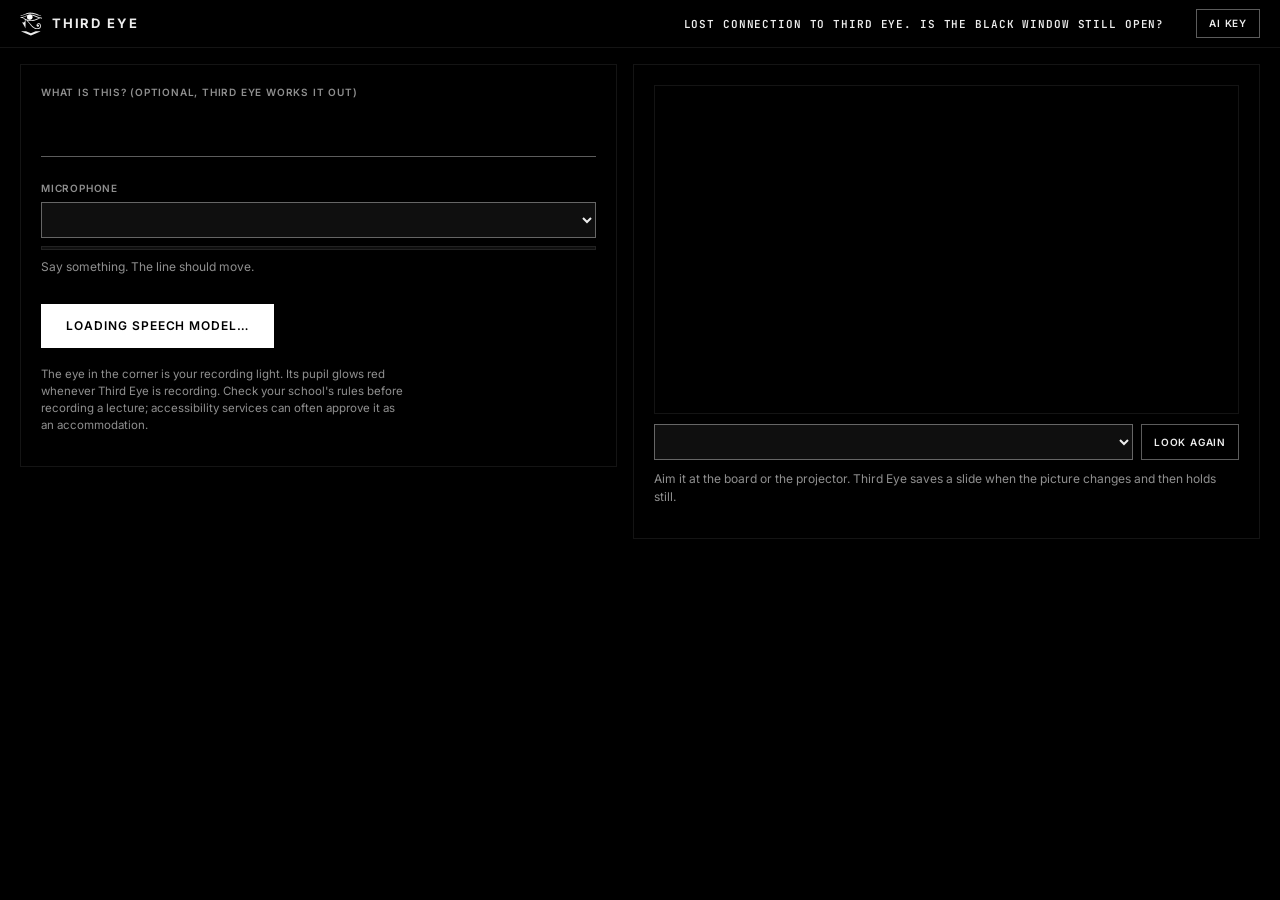
==== commit b6be284a: "Paste an AI key straight into the app An AI key button in the header opens a box to paste a Gemini o" ====
--- a/app/third_eye/web/dashboard.html
+++ b/app/third_eye/web/dashboard.html
@@ -45,6 +45,12 @@
   .state b{color:var(--text);font-weight:600}
   .state.rec b{color:var(--rec)} .state.ask b{color:var(--ask)}
   .ai-note{font-size:10px;color:var(--muted)}
+  #keyPanel{position:fixed;top:56px;right:20px;width:380px;z-index:30;background:var(--surface-2);border:1px solid var(--border-ctl);padding:16px}
+  #keyPanel h3{margin:0 0 4px;font-size:11px;text-transform:uppercase;letter-spacing:.08em}
+  #keyPanel .row{display:flex;gap:8px;margin-top:10px}
+  #keyPanel .row>*{flex:1}
+  #keyMsg{margin-top:10px;min-height:16px}
+  #keyMsg.bad{color:var(--danger)} #keyMsg.good{color:var(--accent)}
 
   main{padding:16px 20px 32px;max-width:1500px;margin:0 auto}
 
@@ -186,7 +192,24 @@
   <div class="spacer"></div>
   <div class="state" id="state"><b id="stateWord">Not recording</b> <span id="timer"></span></div>
   <div class="ai-note" id="aiNote"></div>
+  <button class="btn small" id="keyBtn">AI key</button>
 </header>
+
+<div id="keyPanel" class="hidden" role="dialog" aria-label="AI key">
+  <h3>AI key</h3>
+  <p class="note" style="margin:0">Paste a key to switch on AI answers, summaries and context. Gemini has a free tier
+    (aistudio.google.com). The key is saved on this laptop only.</p>
+  <div class="row">
+    <select id="keyProvider"><option value="gemini">Gemini</option><option value="claude">Claude</option></select>
+  </div>
+  <div class="row"><input type="password" id="keyInput" placeholder="Paste key" autocomplete="off" spellcheck="false" aria-label="API key"></div>
+  <div class="row">
+    <button class="btn violet" id="keySave">Save</button>
+    <button class="btn" id="keyForget">Remove</button>
+    <button class="btn" id="keyClose">Close</button>
+  </div>
+  <p class="note" id="keyMsg"></p>
+</div>
 
 <main>
   <!-- ============ SETUP ============ -->
@@ -497,7 +520,8 @@
   const restart = S.phase === 'done' && typeof S.restart_in === 'number';
   $('restartLine').classList.toggle('hidden', !restart);
   if (restart) $('restartText').textContent = `New session starts in ${Math.ceil(S.restart_in)}s`;
-  $('aiNote').textContent = S.ai === 'offline' ? 'Answers from your notes only' : `Answers by ${S.ai}`;
+  $('aiNote').textContent = S.ai === 'offline' ? 'No AI key: answers from your notes only' : `Answers by ${S.ai}`;
+  $('keyBtn').textContent = S.ai === 'offline' ? 'Add AI key' : 'AI key';
 
   updateCamera();
   const camOpts = cameraOptions(), camCur = S.camera.index === null ? 'off' : S.camera.index;
@@ -554,6 +578,24 @@
 $('askInput').onkeydown = e => { if (e.key === 'Enter') sendText(e.target); };
 $('askInputDone').onkeydown = e => { if (e.key === 'Enter') sendText(e.target); };
 
+$('keyBtn').onclick = () => { $('keyPanel').classList.toggle('hidden'); $('keyInput').focus(); };
+$('keyClose').onclick = () => $('keyPanel').classList.add('hidden');
+async function sendKey(key) {
+  const msg = $('keyMsg'); msg.className = 'note'; msg.textContent = key ? 'Checking the key...' : 'Removing...';
+  $('keySave').disabled = true;
+  try {
+    const r = await fetch('/api/key', {method: 'POST', headers: {'Content-Type': 'application/json'},
+      body: JSON.stringify({provider: $('keyProvider').value, key})});
+    const d = await r.json();
+    msg.className = 'note ' + (d.ok ? 'good' : 'bad'); msg.textContent = d.ok ? d.message : d.error;
+    if (d.ok) $('keyInput').value = '';
+  } catch (e) { msg.className = 'note bad'; msg.textContent = 'Could not reach Third Eye.'; }
+  $('keySave').disabled = false;
+}
+$('keySave').onclick = () => { const k = $('keyInput').value.trim(); if (k) sendKey(k); };
+$('keyInput').onkeydown = e => { if (e.key === 'Enter') $('keySave').click(); };
+$('keyForget').onclick = () => { if (confirm('Remove the saved ' + $('keyProvider').selectedOptions[0].text + ' key?')) sendKey(''); };
+
 poll(); setInterval(poll, 400);
 </script>
 </body>
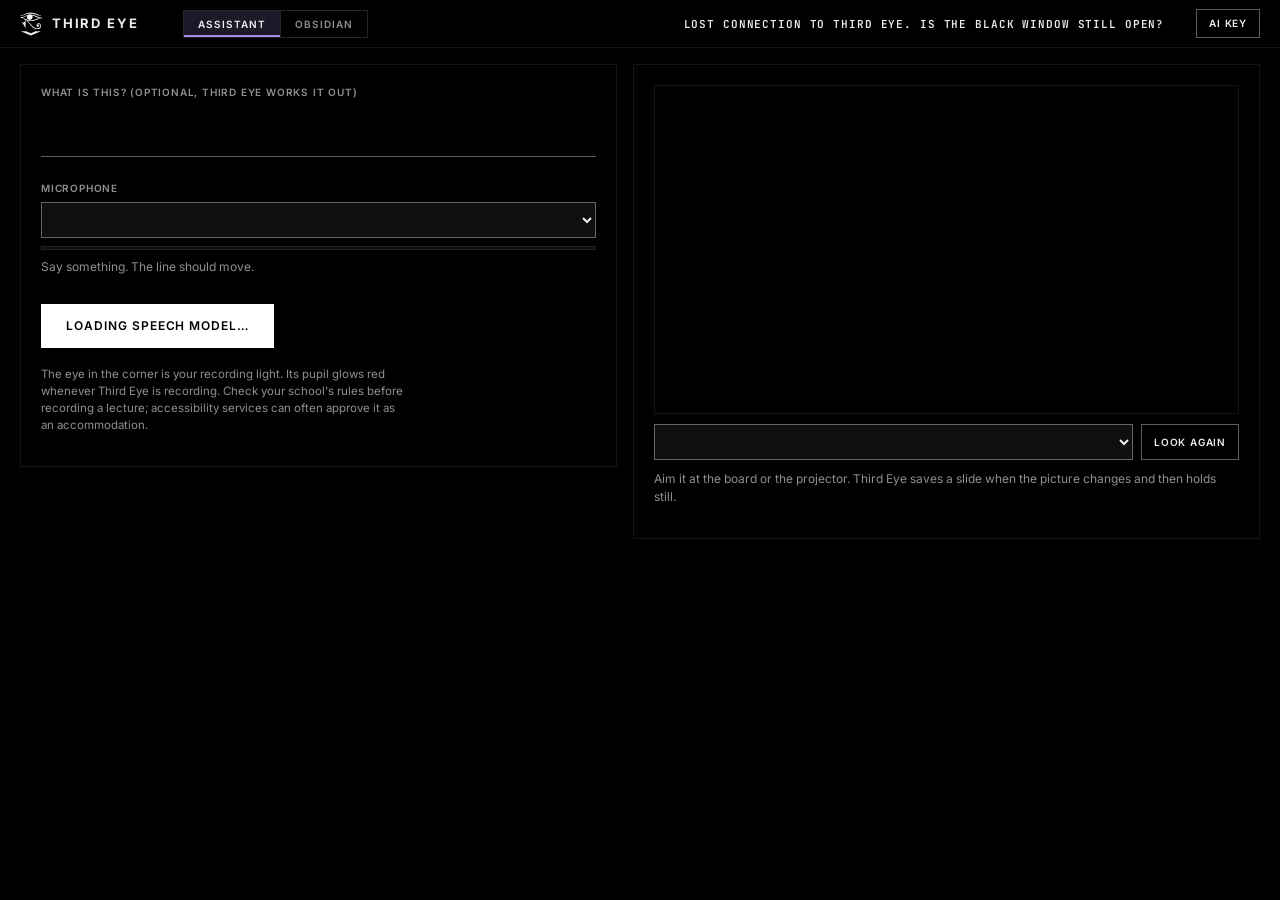
==== commit dd352ffe: "Add an Obsidian tab, a British voice and express key support - Obsidian tab: browse the session note" ====
--- a/app/third_eye/web/dashboard.html
+++ b/app/third_eye/web/dashboard.html
@@ -45,6 +45,27 @@
   .state b{color:var(--text);font-weight:600}
   .state.rec b{color:var(--rec)} .state.ask b{color:var(--ask)}
   .ai-note{font-size:10px;color:var(--muted)}
+
+  .tabs{display:flex;margin-left:8px;border:1px solid var(--line-strong)}
+  .tabs button{background:none;border:0;color:var(--muted);font:600 10px var(--ui);text-transform:uppercase;letter-spacing:.1em;padding:7px 14px;cursor:pointer}
+  .tabs button+button{border-left:1px solid var(--line-strong)}
+  .tabs button.on{color:var(--text);background:var(--accent-fill);box-shadow:inset 0 -2px 0 var(--accent)}
+  #obsView{padding:16px 20px 32px;max-width:1500px;margin:0 auto}
+  .obs-bar{display:flex;align-items:center;gap:12px;padding:10px 14px;background:var(--surface-2);border:1px solid var(--hairline)}
+  .obs-bar .path{font:11px var(--mono);color:var(--muted);flex:1;overflow:hidden;text-overflow:ellipsis;white-space:nowrap}
+  .obs-grid{display:grid;grid-template-columns:300px minmax(0,1fr);gap:16px;margin-top:16px;align-items:start}
+  .obs-list{background:var(--surface);border:1px solid var(--hairline);max-height:calc(100vh - 170px);overflow:auto}
+  .obs-list button{display:block;width:100%;text-align:left;background:none;border:0;border-bottom:1px solid var(--hairline);padding:10px 14px;color:var(--text);cursor:pointer}
+  .obs-list button:hover{background:rgba(255,255,255,.04)}
+  .obs-list button.on{background:var(--accent-fill);box-shadow:inset 2px 0 0 var(--accent)}
+  .obs-list small{display:block;font:10px var(--mono);color:var(--muted);margin-top:2px}
+  .obs-note{background:var(--surface);border:1px solid var(--hairline);padding:18px 22px;min-height:300px;max-height:calc(100vh - 210px);overflow:auto;font-size:14px;line-height:1.6}
+  .obs-note h1{font-size:22px;margin:0 0 10px}
+  .obs-note h2{font-size:12px;text-transform:uppercase;letter-spacing:.08em;color:var(--accent);margin:22px 0 8px}
+  .obs-note ul{padding-left:20px;margin:0} .obs-note li{margin:0 0 5px}
+  .obs-note .meta{font:11px var(--mono);color:var(--muted);border:1px solid var(--hairline);padding:8px 10px;margin-bottom:14px;white-space:pre-wrap}
+  .obs-note .done{text-decoration:line-through;color:var(--muted)}
+  .obs-note code{font-family:var(--mono);font-size:12px;color:var(--muted)}
   #keyPanel{position:fixed;top:56px;right:20px;width:380px;z-index:30;background:var(--surface-2);border:1px solid var(--border-ctl);padding:16px}
   #keyPanel h3{margin:0 0 4px;font-size:11px;text-transform:uppercase;letter-spacing:.08em}
   #keyPanel .row{display:flex;gap:8px;margin-top:10px}
@@ -189,6 +210,7 @@
     <span class="classname" id="hdrCourse"></span>
     <span class="ctx hidden" id="hdrCtx"><b id="ctxName"></b><span id="ctxTopic"></span><i class="think hidden" id="thinkDot" title="Thinking"></i></span>
   </div>
+  <div class="tabs" role="tablist"><button id="tabAssistant" class="on">Assistant</button><button id="tabObsidian">Obsidian</button></div>
   <div class="spacer"></div>
   <div class="state" id="state"><b id="stateWord">Not recording</b> <span id="timer"></span></div>
   <div class="ai-note" id="aiNote"></div>
@@ -211,7 +233,7 @@
   <p class="note" id="keyMsg"></p>
 </div>
 
-<main>
+<main id="assistantView">
   <!-- ============ SETUP ============ -->
   <section id="setup">
     <div>
@@ -324,6 +346,23 @@
     </div>
   </section>
 </main>
+
+<section id="obsView" class="hidden">
+  <div class="obs-bar">
+    <span class="fieldname" style="margin:0">Vault</span>
+    <span class="path" id="obsPath"></span>
+    <span class="note" id="obsState" style="margin:0"></span>
+    <button class="btn small" id="obsRefresh">Refresh</button>
+    <button class="btn small violet" id="obsOpenVault">Open in Obsidian</button>
+  </div>
+  <div class="obs-grid">
+    <div class="obs-list" id="obsList"></div>
+    <div>
+      <div class="obs-note" id="obsNote"><p class="note">Every session is saved here as an Obsidian note when it ends.</p></div>
+      <div style="margin-top:10px"><button class="btn small hidden" id="obsOpenNote">Open this note in Obsidian</button></div>
+    </div>
+  </div>
+</section>
 
 <div id="lightbox" class="hidden"><img id="lightImg" alt=""></div>
 
@@ -596,6 +635,65 @@
 $('keyInput').onkeydown = e => { if (e.key === 'Enter') $('keySave').click(); };
 $('keyForget').onclick = () => { if (confirm('Remove the saved ' + $('keyProvider').selectedOptions[0].text + ' key?')) sendKey(''); };
 
+let obsCurrent = '';
+function showTab(name) {
+  $('tabAssistant').classList.toggle('on', name === 'assistant');
+  $('tabObsidian').classList.toggle('on', name === 'obsidian');
+  $('assistantView').classList.toggle('hidden', name !== 'assistant');
+  $('obsView').classList.toggle('hidden', name !== 'obsidian');
+  if (name === 'obsidian') loadVault();
+}
+$('tabAssistant').onclick = () => showTab('assistant');
+$('tabObsidian').onclick = () => showTab('obsidian');
+const escHtml = t => String(t).replace(/[&<>"]/g, c => ({'&': '&amp;', '<': '&lt;', '>': '&gt;', '"': '&quot;'}[c]));
+function mdToHtml(md) {
+  let out = '', list = false;
+  const inline = t => escHtml(t).replace(/\*\*(.+?)\*\*/g, '<b>$1</b>').replace(/`(.+?)`/g, '<code>$1</code>')
+    .replace(/\[\[([^\]]+)\]\]/g, '<code>$1</code>');
+  const fm = md.match(/^---\n([\s\S]*?)\n---\n/);
+  if (fm) { out += `<div class="meta">${escHtml(fm[1])}</div>`; md = md.slice(fm[0].length); }
+  for (const line of md.split('\n')) {
+    const li = line.match(/^\s*- (\[( |x)\] )?(.*)/);
+    if (!li && list) { out += '</ul>'; list = false; }
+    if (li) {
+      if (!list) { out += '<ul>'; list = true; }
+      const done = li[2] === 'x';
+      out += `<li class="${done ? 'done' : ''}">${li[1] ? (done ? '&#9745; ' : '&#9744; ') : ''}${inline(li[3])}</li>`;
+    } else if (line.startsWith('# ')) out += `<h1>${inline(line.slice(2))}</h1>`;
+    else if (line.startsWith('## ')) out += `<h2>${inline(line.slice(3))}</h2>`;
+    else if (line.startsWith('![[')) out += `<p class="note">${escHtml(line.slice(3, -2))}</p>`;
+    else if (line.trim()) out += `<p>${inline(line)}</p>`;
+  }
+  return out + (list ? '</ul>' : '');
+}
+async function loadVault() {
+  try {
+    const d = await (await fetch('/api/obsidian')).json();
+    $('obsPath').textContent = d.vault + '\\' + d.folder;
+    $('obsState').textContent = d.installed ? 'Connected to Obsidian' : 'Obsidian not installed: notes are still saved here';
+    const list = $('obsList'); list.innerHTML = '';
+    if (!d.notes.length) list.innerHTML = '<p class="note" style="padding:14px;margin:0">No notes yet. One appears when a session ends.</p>';
+    for (const n of d.notes) {
+      const b = el('button', obsCurrent === n.name ? 'on' : '');
+      b.dataset.name = n.name;
+      b.append(document.createTextNode(n.name), el('small', null, new Date(n.modified * 1000).toLocaleString()));
+      b.onclick = () => openNote(n.name);
+      list.appendChild(b);
+    }
+    if (!obsCurrent && d.notes.length) openNote(d.notes[0].name);
+  } catch (e) { $('obsState').textContent = 'Could not read the vault.'; }
+}
+async function openNote(name) {
+  obsCurrent = name;
+  const r = await fetch('/api/obsidian/note?name=' + encodeURIComponent(name));
+  $('obsNote').innerHTML = r.ok ? mdToHtml(await r.text()) : '<p class="note">That note is gone.</p>';
+  $('obsOpenNote').classList.remove('hidden');
+  document.querySelectorAll('#obsList button').forEach(b => b.classList.toggle('on', b.dataset.name === name));
+}
+$('obsRefresh').onclick = loadVault;
+$('obsOpenVault').onclick = () => post('/api/obsidian/open', {});
+$('obsOpenNote').onclick = () => post('/api/obsidian/open', {name: obsCurrent});
+
 poll(); setInterval(poll, 400);
 </script>
 </body>
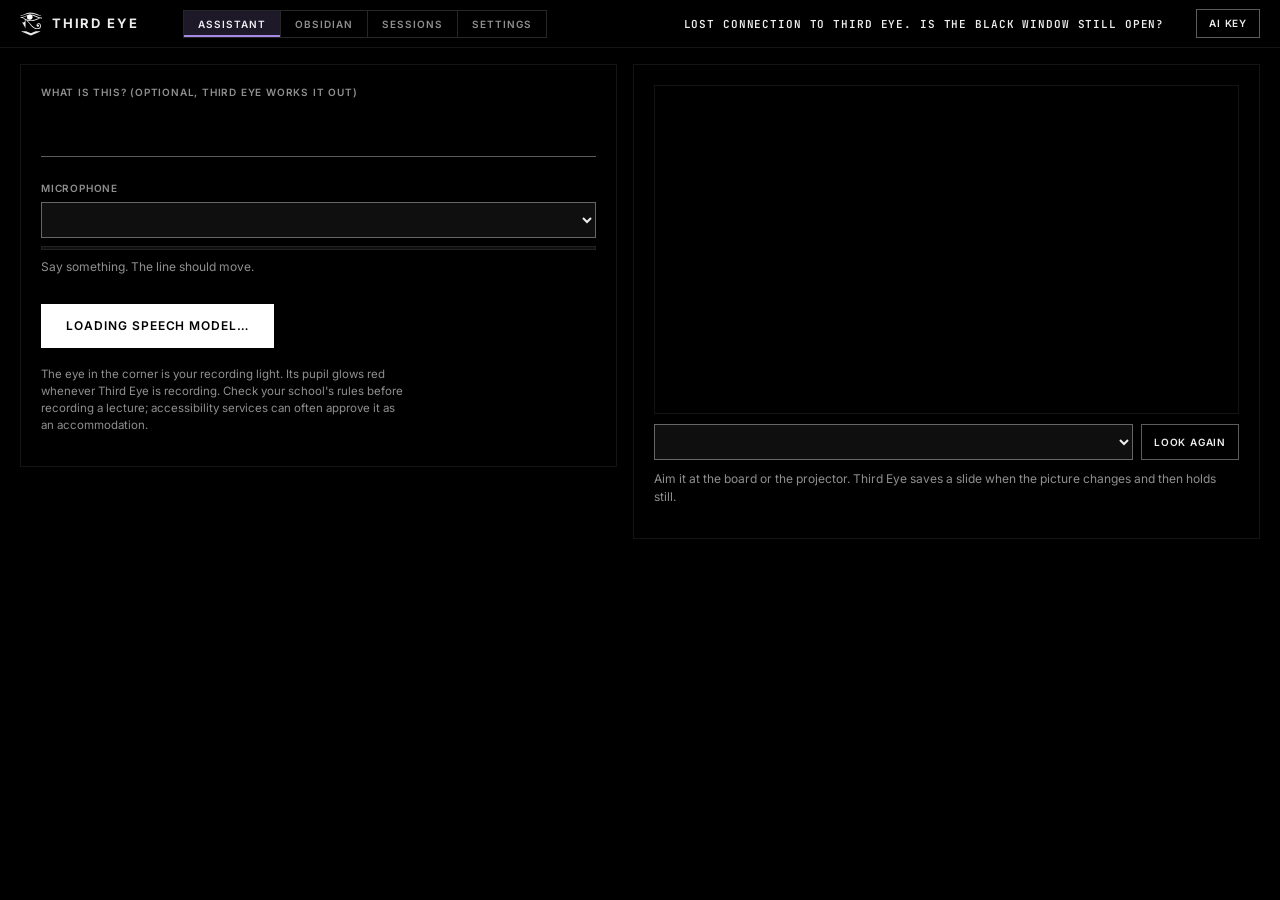
==== commit 7c3dd12f: "Settings and Sessions screens, shortcuts, slide text, newer Gemini models - Settings screen for voic" ====
--- a/app/third_eye/web/dashboard.html
+++ b/app/third_eye/web/dashboard.html
@@ -66,6 +66,35 @@
   .obs-note .meta{font:11px var(--mono);color:var(--muted);border:1px solid var(--hairline);padding:8px 10px;margin-bottom:14px;white-space:pre-wrap}
   .obs-note .done{text-decoration:line-through;color:var(--muted)}
   .obs-note code{font-family:var(--mono);font-size:12px;color:var(--muted)}
+  #sessView,#setView{padding:16px 20px 32px;max-width:1500px;margin:0 auto}
+  .panel{background:var(--surface);border:1px solid var(--hairline)}
+  .panel h3{font-size:11px;font-weight:600;text-transform:uppercase;letter-spacing:.08em;margin:0;padding:0 14px;height:34px;display:flex;align-items:center;background:var(--surface-2);border-bottom:1px solid var(--hairline)}
+  .panel .body{padding:12px 14px 14px}
+  .set-grid{display:grid;grid-template-columns:repeat(auto-fill,minmax(340px,1fr));gap:16px;align-items:start;margin-top:16px}
+  .set-row{display:grid;grid-template-columns:minmax(0,1fr) 170px;gap:12px;align-items:center;padding:8px 0;border-bottom:1px solid var(--hairline)}
+  .set-row:last-child{border-bottom:0}
+  .set-row>span{font-size:12.5px;color:var(--text-2)}
+  .set-row.wide{grid-template-columns:1fr}
+  .set-row input[type=number]{background:var(--surface-3);border:1px solid var(--border-ctl);border-radius:0;padding:6px 8px;width:100%;font:12px var(--mono);outline:none}
+  .set-row input[type=number]:focus{border-color:var(--accent)}
+  .set-row input[type=range]{width:100%;accent-color:var(--accent)}
+  .set-row input[type=checkbox]{width:16px;height:16px;accent-color:var(--accent);justify-self:end}
+  .rate{display:flex;align-items:center;gap:8px}
+  .rate b{font:500 11px var(--mono);color:var(--muted);min-width:42px;text-align:right}
+  .set-hint{font:11px var(--mono);color:var(--muted);margin:6px 0 0;word-break:break-all}
+  #setSaved{font:500 10px var(--mono);color:var(--accent);text-transform:uppercase;letter-spacing:.08em;opacity:0;transition:opacity .2s}
+  #setSaved.on{opacity:1}
+  #setSaved.bad{color:var(--danger)}
+  .sess-detail>.panel{margin-bottom:16px}
+  .sess-detail h1{font-size:22px;letter-spacing:-.01em;margin:0 0 8px}
+  .sess-detail ul{padding-left:20px;margin:0;font-size:13.5px;line-height:1.6}
+  .sess-detail li{margin:0 0 5px}
+  .sess-detail li::marker{color:var(--accent);font-family:var(--mono)}
+  .sess-task{display:flex;gap:12px;justify-content:space-between;padding:6px 0;border-bottom:1px solid var(--hairline);font-size:13px}
+  .sess-task:last-child{border-bottom:0}
+  .sess-task.done span{text-decoration:line-through;color:var(--muted)}
+  .sess-task small{font:11px var(--mono);color:var(--muted);white-space:nowrap}
+  .sess-notes{max-height:360px;overflow:auto;font-size:13px}
   #keyPanel{position:fixed;top:56px;right:20px;width:380px;z-index:30;background:var(--surface-2);border:1px solid var(--border-ctl);padding:16px}
   #keyPanel h3{margin:0 0 4px;font-size:11px;text-transform:uppercase;letter-spacing:.08em}
   #keyPanel .row{display:flex;gap:8px;margin-top:10px}
@@ -210,7 +239,7 @@
     <span class="classname" id="hdrCourse"></span>
     <span class="ctx hidden" id="hdrCtx"><b id="ctxName"></b><span id="ctxTopic"></span><i class="think hidden" id="thinkDot" title="Thinking"></i></span>
   </div>
-  <div class="tabs" role="tablist"><button id="tabAssistant" class="on">Assistant</button><button id="tabObsidian">Obsidian</button></div>
+  <div class="tabs" role="tablist"><button id="tabAssistant" class="on">Assistant</button><button id="tabObsidian">Obsidian</button><button id="tabSessions">Sessions</button><button id="tabSettings">Settings</button></div>
   <div class="spacer"></div>
   <div class="state" id="state"><b id="stateWord">Not recording</b> <span id="timer"></span></div>
   <div class="ai-note" id="aiNote"></div>
@@ -361,6 +390,52 @@
       <div class="obs-note" id="obsNote"><p class="note">Every session is saved here as an Obsidian note when it ends.</p></div>
       <div style="margin-top:10px"><button class="btn small hidden" id="obsOpenNote">Open this note in Obsidian</button></div>
     </div>
+  </div>
+</section>
+
+<section id="sessView" class="hidden">
+  <div class="obs-bar">
+    <span class="fieldname" style="margin:0">Sessions</span>
+    <span class="path" id="sessPath"></span>
+    <button class="btn small" id="sessRefresh">Refresh</button>
+  </div>
+  <div class="obs-grid">
+    <div class="obs-list" id="sessList"></div>
+    <div class="sess-detail" id="sessDetail"><div class="obs-note"><p class="note">Pick a session on the left.</p></div></div>
+  </div>
+</section>
+
+<section id="setView" class="hidden">
+  <div class="obs-bar">
+    <span class="fieldname" style="margin:0">Settings</span>
+    <span class="path">Kept on this laptop and used straight away.</span>
+    <span id="setSaved">Saved</span>
+  </div>
+  <div class="set-grid">
+    <div class="panel"><h3>Voice</h3><div class="body">
+      <label class="set-row"><span>Voice</span><select id="setVoice"></select></label>
+      <label class="set-row"><span>Speed</span><span class="rate"><input type="range" id="setRate" min="-30" max="40" step="5"><b id="setRateVal"></b></span></label>
+      <div class="set-row"><span>Hear it</span><button class="btn small" id="setTest">Test voice</button></div>
+      <label class="set-row"><span>Speak up without being asked</span><input type="checkbox" id="setAutoSpeak"></label>
+      <label class="set-row"><span>Seconds between remarks</span><input type="number" id="setGap" min="5" max="600"></label>
+    </div></div>
+    <div class="panel"><h3>Assistant</h3><div class="body">
+      <label class="set-row"><span>Think every (seconds)</span><input type="number" id="setThink" min="10" max="600"></label>
+      <label class="set-row"><span>End after quiet (minutes, 0 = never)</span><input type="number" id="setAutoEnd" min="0" max="240"></label>
+      <label class="set-row"><span>Remember the last (minutes)</span><input type="number" id="setContext" min="1" max="60"></label>
+    </div></div>
+    <div class="panel"><h3>Camera</h3><div class="body">
+      <label class="set-row"><span>Save slides from the built-in webcam</span><input type="checkbox" id="setBuiltin"></label>
+      <p class="note" style="margin:6px 0 0">Turn this on if the laptop camera faces the board.</p>
+    </div></div>
+    <div class="panel"><h3>Reminders</h3><div class="body">
+      <label class="set-row"><span>Review after (days)</span><input type="text" id="setDays" placeholder="1, 3, 7"></label>
+      <label class="set-row"><span>Reminder time (hour, 0-23)</span><input type="number" id="setHour" min="0" max="23"></label>
+    </div></div>
+    <div class="panel"><h3>Obsidian</h3><div class="body">
+      <label class="set-row wide"><span>Vault folder (blank = find it automatically)</span><input type="text" id="setVault" spellcheck="false"></label>
+      <p class="set-hint" id="setVaultFound"></p>
+    </div></div>
   </div>
 </section>
 
@@ -636,15 +711,18 @@
 $('keyForget').onclick = () => { if (confirm('Remove the saved ' + $('keyProvider').selectedOptions[0].text + ' key?')) sendKey(''); };
 
 let obsCurrent = '';
+const TABS = {assistant: ['tabAssistant', 'assistantView'], obsidian: ['tabObsidian', 'obsView'],
+  sessions: ['tabSessions', 'sessView'], settings: ['tabSettings', 'setView']};
 function showTab(name) {
-  $('tabAssistant').classList.toggle('on', name === 'assistant');
-  $('tabObsidian').classList.toggle('on', name === 'obsidian');
-  $('assistantView').classList.toggle('hidden', name !== 'assistant');
-  $('obsView').classList.toggle('hidden', name !== 'obsidian');
+  for (const [key, [tab, view]] of Object.entries(TABS)) {
+    $(tab).classList.toggle('on', key === name);
+    $(view).classList.toggle('hidden', key !== name);
+  }
   if (name === 'obsidian') loadVault();
-}
-$('tabAssistant').onclick = () => showTab('assistant');
-$('tabObsidian').onclick = () => showTab('obsidian');
+  if (name === 'sessions') loadSessions();
+  if (name === 'settings') loadSettings();
+}
+for (const key of Object.keys(TABS)) $(TABS[key][0]).onclick = () => showTab(key);
 const escHtml = t => String(t).replace(/[&<>"]/g, c => ({'&': '&amp;', '<': '&lt;', '>': '&gt;', '"': '&quot;'}[c]));
 function mdToHtml(md) {
   let out = '', list = false;
@@ -694,6 +772,117 @@
 $('obsOpenVault').onclick = () => post('/api/obsidian/open', {});
 $('obsOpenNote').onclick = () => post('/api/obsidian/open', {name: obsCurrent});
 
+let sessCurrent = '';
+const day = iso => new Date(iso).toLocaleString([], {weekday: 'short', day: 'numeric', month: 'short', hour: '2-digit', minute: '2-digit'});
+async function loadSessions() {
+  const list = $('sessList');
+  try {
+    const items = await (await fetch('/api/sessions')).json();
+    list.innerHTML = '';
+    $('sessPath').textContent = plural(items.length, 'session');
+    if (!items.length) list.innerHTML = '<p class="note" style="padding:14px;margin:0">No sessions yet.</p>';
+    for (const x of items) {
+      const b = el('button', sessCurrent === x.id ? 'on' : '');
+      b.dataset.id = x.id;
+      b.append(document.createTextNode(x.title),
+        el('small', null, `${day(x.started)} · ${plural(x.tasks, 'task')}${x.has_summary ? '' : ' · no summary'}`));
+      b.onclick = () => openSession(x.id);
+      list.appendChild(b);
+    }
+    if (!sessCurrent && items.length) openSession(items[0].id);
+  } catch (e) { $('sessPath').textContent = 'Could not read the sessions folder.'; }
+}
+function panel(title, ...kids) {
+  const p = el('div', 'panel'), b = el('div', 'body');
+  p.append(el('h3', null, title), b); b.append(...kids);
+  return p;
+}
+async function openSession(id) {
+  sessCurrent = id;
+  document.querySelectorAll('#sessList button').forEach(b => b.classList.toggle('on', b.dataset.id === id));
+  const box = $('sessDetail');
+  const r = await fetch('/api/session?id=' + encodeURIComponent(id));
+  if (!r.ok) { box.innerHTML = '<div class="obs-note"><p class="note">That session is gone.</p></div>'; return; }
+  const d = await r.json(), sh = d.sheet || {};
+  box.innerHTML = '';
+  const top = el('div');
+  top.append(el('h1', null, sh.title || d.id), el('p', 'note', sh.tldr || 'No summary was written for this session.'));
+  box.appendChild(panel('Summary', top));
+  if ((sh.key_points || []).length) {
+    const ul = el('ul'); sh.key_points.forEach(x => ul.appendChild(el('li', null, x)));
+    box.appendChild(panel('Key points', ul));
+  }
+  const tasks = el('div');
+  for (const t of d.tasks) {
+    const row = el('div', 'sess-task' + (t.done ? ' done' : ''));
+    row.append(el('span', null, t.task), el('small', null, t.due ? 'due ' + t.due : ''));
+    tasks.appendChild(row);
+  }
+  if (!d.tasks.length) tasks.appendChild(el('p', 'note', 'No tasks came up.'));
+  box.appendChild(panel('Tasks', tasks));
+  const files = el('div', 'files');
+  const labels = {'study_sheet.md': 'Study sheet', 'reminders.ics': 'Review reminders', 'tasks.ics': 'Tasks calendar', 'live_notes.md': 'Transcript'};
+  for (const [name, label] of Object.entries(labels)) {
+    if (!d.files.includes(name)) continue;
+    const a = el('a'); a.href = `/api/session_file?id=${encodeURIComponent(id)}&name=${name}`;
+    a.appendChild(el('span', 'btn small', label)); files.appendChild(a);
+  }
+  if (d.obsidian_note) {
+    const b = el('button', 'btn small violet', 'Open in Obsidian');
+    b.onclick = () => post('/api/obsidian/open', {name: d.obsidian_note});
+    files.appendChild(b);
+  }
+  if (!files.children.length) files.appendChild(el('p', 'note', 'No files saved.'));
+  box.appendChild(panel('Files', files));
+  if (d.notes) { const n = el('div', 'sess-notes'); n.innerHTML = mdToHtml(d.notes); box.appendChild(panel('Notes', n)); }
+}
+$('sessRefresh').onclick = loadSessions;
+
+const SET = {setVoice: 'voice', setAutoSpeak: 'auto_speak', setGap: 'auto_speak_gap', setThink: 'think_seconds',
+  setAutoEnd: 'auto_end_minutes', setContext: 'context_minutes', setBuiltin: 'slides_from_builtin_camera',
+  setDays: 'review_days', setHour: 'reminder_hour', setVault: 'obsidian_vault'};
+let savedTimer;
+function fillSettings(v) {
+  for (const [id, key] of Object.entries(SET)) {
+    const e = $(id);
+    if (e.type === 'checkbox') e.checked = !!v[key];
+    else e.value = Array.isArray(v[key]) ? v[key].join(', ') : v[key];
+  }
+  $('setRate').value = parseInt(v.voice_rate) || 0;
+  $('setRateVal').textContent = v.voice_rate;
+}
+async function loadSettings() {
+  try {
+    const d = await (await fetch('/api/settings')).json();
+    fillSelect($('setVoice'), d.options.voices.map(x => [x, x || 'System voice (offline)']), d.values.voice);
+    fillSettings(d.values);
+  } catch (e) {}
+  findVault();
+}
+async function findVault() {
+  try { const d = await (await fetch('/api/obsidian')).json(); $('setVaultFound').textContent = 'Using ' + d.vault; }
+  catch (e) { $('setVaultFound').textContent = ''; }
+}
+async function saveSetting(partial) {
+  const note = $('setSaved');
+  try {
+    const r = await fetch('/api/settings', {method: 'POST', headers: {'Content-Type': 'application/json'}, body: JSON.stringify(partial)});
+    const v = await r.json(), vault = String(partial.obsidian_vault ?? '').trim();
+    fillSettings(v);
+    if (vault && v.obsidian_vault !== vault) { note.textContent = 'Folder not found'; note.className = 'on bad'; }
+    else { note.textContent = 'Saved'; note.className = 'on'; }
+  } catch (e) { note.textContent = 'Not saved'; note.className = 'on bad'; }
+  clearTimeout(savedTimer); savedTimer = setTimeout(() => note.classList.remove('on'), 1500);
+  if ('obsidian_vault' in partial) findVault();
+}
+for (const [id, key] of Object.entries(SET))
+  $(id).onchange = e => saveSetting({[key]: e.target.type === 'checkbox' ? e.target.checked : e.target.value});
+const rateText = () => { const n = +$('setRate').value; return (n < 0 ? '' : '+') + n + '%'; };
+$('setRate').oninput = () => $('setRateVal').textContent = rateText();
+$('setRate').onchange = () => saveSetting({voice_rate: rateText()});
+$('setTest').onclick = () => fetch('/api/voice_test', {method: 'POST', headers: {'Content-Type': 'application/json'},
+  body: JSON.stringify({voice: $('setVoice').value, rate: rateText()})});
+
 poll(); setInterval(poll, 400);
 </script>
 </body>
